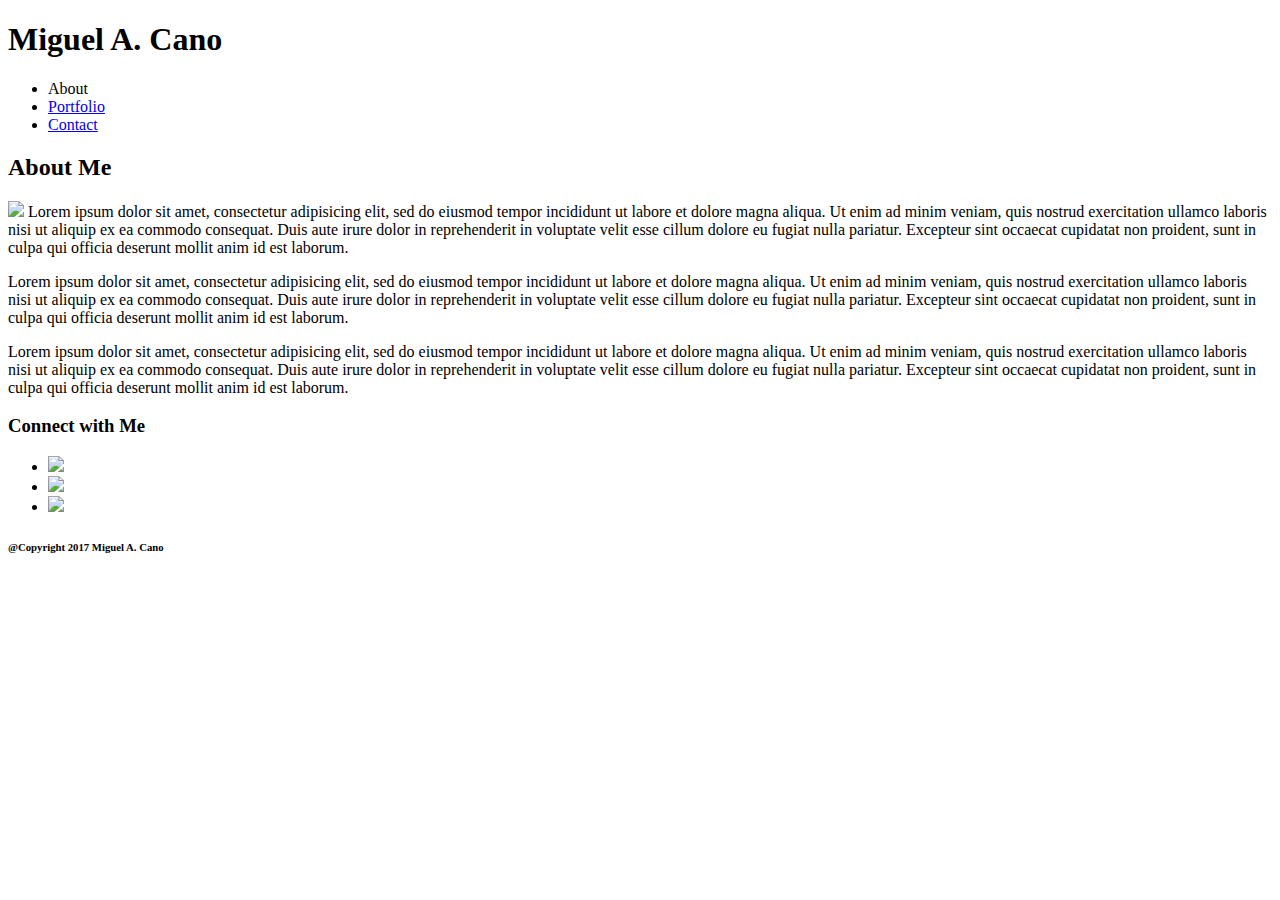
==== index.html @ 8b83db18 "change html files" ====
<!DOCTYPE html>
<html>
	<head>
		<meta charset="utf-8">
		<title>Miguel A. Cano Portfolio</title>
		<link rel="stylesheet" type="text/css" href="assets/css/reset.css">
		<link rel="stylesheet" type="text/css" href="assets/css/style.css">
	</head>
	<body>
	<div class="wrapper">
		<header class="width960">
			<div class="width650 disinlnblock">
				<div class="logo marginlft20 marginrht40">
					<h1>Miguel A. Cano</h1>
				</div>
			</div>
			<nav class="width270 disinlnblock">
				<ul>
					<li>About</li>
					<li><a href="portfolio.html">Portfolio</a></li>
					<li><a href="contact.html">Contact</a></li>
				</ul>
			</nav>
		</header>
		<section>
			<main class="width600 marginlft20 disinlnblock marginrht40 contentbdr contentpad contentbkg">
				<h2 class="grybdr">About Me</h2>
				
				<div class="margintop20">	
					<p><img class="contimg floatleft" src="http://lorempixel.com/output/animals-q-g-200-200-10.jpg"> Lorem ipsum dolor sit amet, consectetur adipisicing elit, sed do eiusmod tempor incididunt ut labore et dolore magna aliqua. Ut enim ad minim veniam, quis nostrud exercitation ullamco laboris nisi ut aliquip ex ea commodo consequat. Duis aute irure dolor in reprehenderit in voluptate velit esse cillum dolore eu fugiat nulla pariatur. Excepteur sint occaecat cupidatat non proident, sunt in culpa qui officia deserunt mollit anim id est laborum.</p>
				
					<p>Lorem ipsum dolor sit amet, consectetur adipisicing elit, sed do eiusmod tempor incididunt ut labore et dolore magna aliqua. Ut enim ad minim veniam, quis nostrud exercitation ullamco laboris nisi ut aliquip ex ea commodo consequat. Duis aute irure dolor in reprehenderit in voluptate velit esse cillum dolore eu fugiat nulla pariatur. Excepteur sint occaecat cupidatat non proident, sunt in culpa qui officia deserunt mollit anim id est laborum.</p>
				
					<p>Lorem ipsum dolor sit amet, consectetur adipisicing elit, sed do eiusmod tempor incididunt ut labore et dolore magna aliqua. Ut enim ad minim veniam, quis nostrud exercitation ullamco laboris nisi ut aliquip ex ea commodo consequat. Duis aute irure dolor in reprehenderit in voluptate velit esse cillum dolore eu fugiat nulla pariatur. Excepteur sint occaecat cupidatat non proident, sunt in culpa qui officia deserunt mollit anim id est laborum.</p>
				</div>
			</main>
			
			<aside class="width270 marginrht20 disinlnblock contentbdr contentpad contentbkg">
				<h3 class="grybdr ">Connect with Me</h3>
				<ul class="margintop20">
					<li><a href="https://www.linkedin.com/in/miguelacano" target="_blank"><img class="icon" src="assets/images/linkedin.png"></a></li>
					<li><a  href="https://github.com/Contrapuntist/"><img class="icon" src="assets/images/1493807017_github_square_black.png"></a></li>
					<li><a href=""><img class="icon" src="assets/images/stackoverflow.png
					"></a></li>
				</ul>
			</aside>
		
		</section>
		<footer>
			<h6>@Copyright 2017 Miguel A. Cano</h6>
		</footer>
	</div>
	</body>
</html>
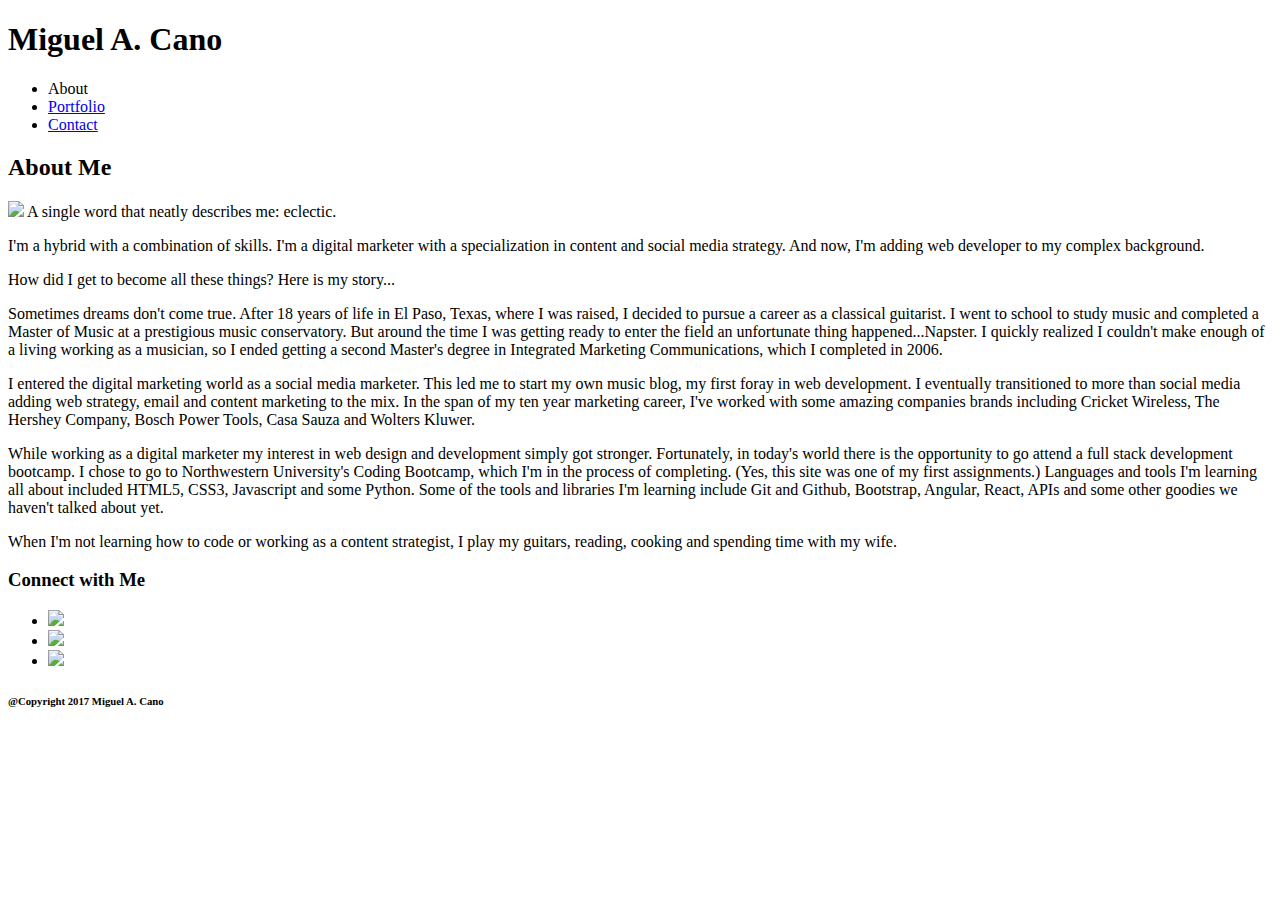
==== commit 1cdfaa1d: "index file changed" ====
--- a/index.html
+++ b/index.html
@@ -27,11 +27,13 @@
 				<h2 class="grybdr">About Me</h2>
 				
 				<div class="margintop20">	
-					<p><img class="contimg floatleft" src="http://lorempixel.com/output/animals-q-g-200-200-10.jpg"> Lorem ipsum dolor sit amet, consectetur adipisicing elit, sed do eiusmod tempor incididunt ut labore et dolore magna aliqua. Ut enim ad minim veniam, quis nostrud exercitation ullamco laboris nisi ut aliquip ex ea commodo consequat. Duis aute irure dolor in reprehenderit in voluptate velit esse cillum dolore eu fugiat nulla pariatur. Excepteur sint occaecat cupidatat non proident, sunt in culpa qui officia deserunt mollit anim id est laborum.</p>
-				
-					<p>Lorem ipsum dolor sit amet, consectetur adipisicing elit, sed do eiusmod tempor incididunt ut labore et dolore magna aliqua. Ut enim ad minim veniam, quis nostrud exercitation ullamco laboris nisi ut aliquip ex ea commodo consequat. Duis aute irure dolor in reprehenderit in voluptate velit esse cillum dolore eu fugiat nulla pariatur. Excepteur sint occaecat cupidatat non proident, sunt in culpa qui officia deserunt mollit anim id est laborum.</p>
-				
-					<p>Lorem ipsum dolor sit amet, consectetur adipisicing elit, sed do eiusmod tempor incididunt ut labore et dolore magna aliqua. Ut enim ad minim veniam, quis nostrud exercitation ullamco laboris nisi ut aliquip ex ea commodo consequat. Duis aute irure dolor in reprehenderit in voluptate velit esse cillum dolore eu fugiat nulla pariatur. Excepteur sint occaecat cupidatat non proident, sunt in culpa qui officia deserunt mollit anim id est laborum.</p>
+					<p><img class="contimg floatleft" src="http://lorempixel.com/output/animals-q-g-200-200-10.jpg"> A single word that neatly describes me:  eclectic.</p>
+					<p>I'm a hybrid with a combination of skills.  I'm a digital marketer with a specialization in content and social media strategy.  And now, I'm adding web developer to my complex background.</p>  
+					<p>How did I get to become all these things? Here is my story...</p>     
+					<p>Sometimes dreams don't come true.  After 18 years of life in El Paso, Texas, where I was raised, I decided to pursue a career as a classical guitarist. I went to school to study music and completed a Master of Music at a prestigious music conservatory.  But around the time I was getting ready to enter the field an unfortunate thing happened...Napster.   I quickly realized I couldn't make enough of a living working as a musician, so I ended getting a second Master's degree in Integrated Marketing Communications, which I completed in 2006.</p> 
+					<p>I entered the digital marketing world as a social media marketer.  This led me to start my own music blog, my first foray in web development.  I eventually transitioned to more than social media adding web strategy, email and content marketing to the mix.  In the span of my ten year marketing career, I've worked with some amazing companies brands including Cricket Wireless, The Hershey Company, Bosch Power Tools, Casa Sauza and Wolters Kluwer.</p>   
+					<p>While working as a digital marketer my interest in web design and development simply got stronger. Fortunately, in today's world there is the opportunity to go attend a full stack development bootcamp.  I chose to go to Northwestern University's Coding Bootcamp, which I'm in the process of completing.  (Yes, this site was one of my first assignments.)   Languages and tools I'm learning all about included HTML5, CSS3, Javascript and some Python.  Some of the tools and libraries I'm learning include Git and Github, Bootstrap, Angular, React, APIs and some other goodies we haven't talked about yet.</p>   
+					<p>When I'm not learning how to code or working as a content strategist, I play my guitars, reading, cooking and spending time with my wife.</p>
 				</div>
 			</main>
 			
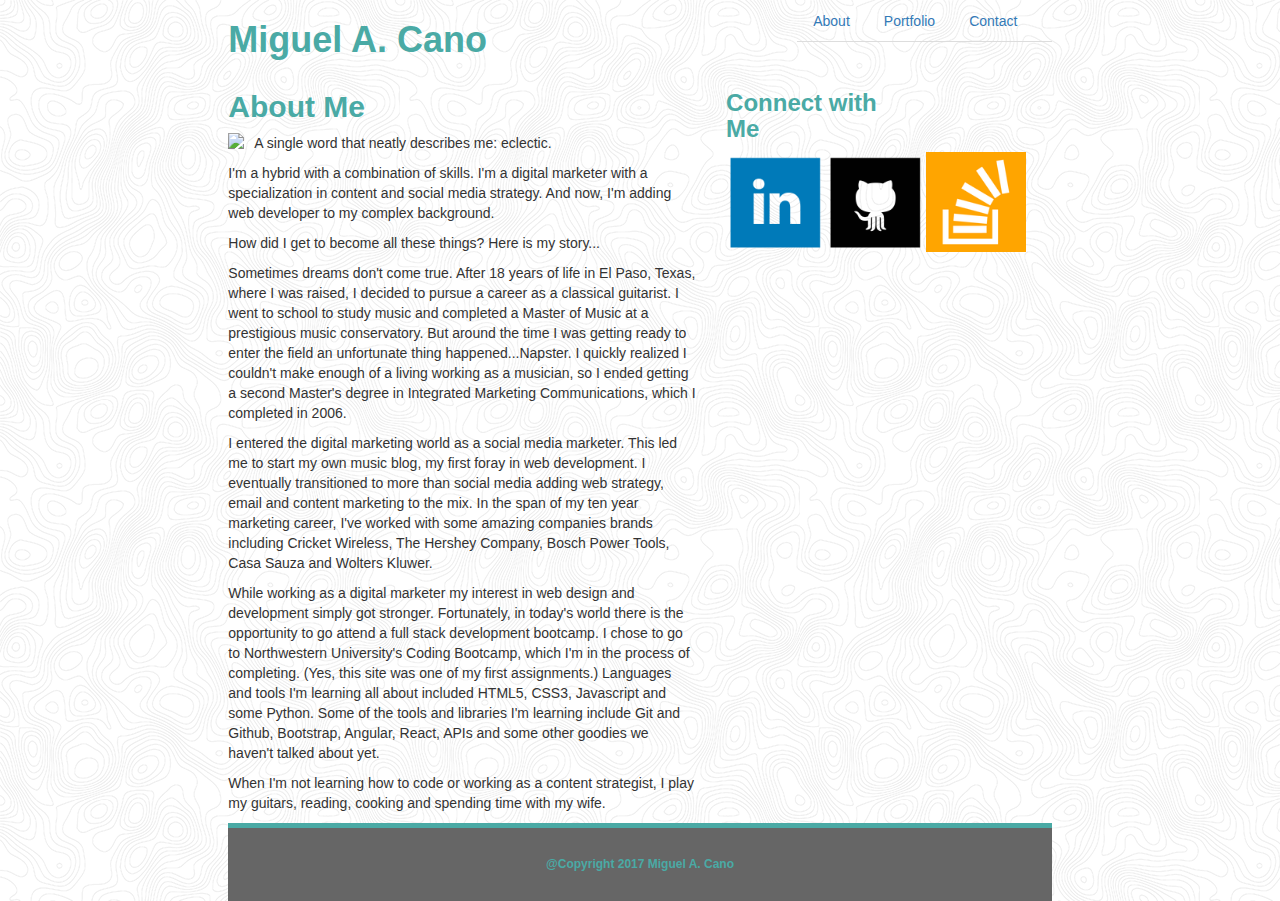
==== commit 6ef88641: "css and html updates" ====
--- a/index.html
+++ b/index.html
@@ -3,31 +3,34 @@
 	<head>
 		<meta charset="utf-8">
 		<title>Miguel A. Cano Portfolio</title>
-		<link rel="stylesheet" type="text/css" href="assets/css/reset.css">
-		<link rel="stylesheet" type="text/css" href="assets/css/style.css">
+		<link rel="stylesheet" type="text/css" href="css/reset.css">
+		<!-- Latest compiled and minified CSS -->
+		<link rel="stylesheet" href="https://maxcdn.bootstrapcdn.com/bootstrap/3.3.7/css/bootstrap.min.css" integrity="sha384-BVYiiSIFeK1dGmJRAkycuHAHRg32OmUcww7on3RYdg4Va+PmSTsz/K68vbdEjh4u" crossorigin="anonymous">
+		<link rel="stylesheet" type="text/css" href="css/style.css">
+	
 	</head>
 	<body>
-	<div class="wrapper">
-		<header class="width960">
-			<div class="width650 disinlnblock">
+	<div class="col-md-8 col-md-offset-2">
+		<header class="row">
+			<div class="col-md-8">
 				<div class="logo marginlft20 marginrht40">
-					<h1>Miguel A. Cano</h1>
+					<h1 class="tealtxt">Miguel A. Cano</h1>
 				</div>
 			</div>
-			<nav class="width270 disinlnblock">
-				<ul>
-					<li>About</li>
+			<nav class="col-md-4">
+				<ul class="nav nav-tabs">
+					<li><a href="#">About</a></li>
 					<li><a href="portfolio.html">Portfolio</a></li>
 					<li><a href="contact.html">Contact</a></li>
 				</ul>
 			</nav>
 		</header>
-		<section>
-			<main class="width600 marginlft20 disinlnblock marginrht40 contentbdr contentpad contentbkg">
+		<section class="row">
+			<main class="col-md-7">
 				<h2 class="grybdr">About Me</h2>
 				
 				<div class="margintop20">	
-					<p><img class="contimg floatleft" src="http://lorempixel.com/output/animals-q-g-200-200-10.jpg"> A single word that neatly describes me:  eclectic.</p>
+					<p><img class="contimg" src="http://lorempixel.com/output/animals-q-g-200-200-10.jpg"> A single word that neatly describes me:  eclectic.</p>
 					<p>I'm a hybrid with a combination of skills.  I'm a digital marketer with a specialization in content and social media strategy.  And now, I'm adding web developer to my complex background.</p>  
 					<p>How did I get to become all these things? Here is my story...</p>     
 					<p>Sometimes dreams don't come true.  After 18 years of life in El Paso, Texas, where I was raised, I decided to pursue a career as a classical guitarist. I went to school to study music and completed a Master of Music at a prestigious music conservatory.  But around the time I was getting ready to enter the field an unfortunate thing happened...Napster.   I quickly realized I couldn't make enough of a living working as a musician, so I ended getting a second Master's degree in Integrated Marketing Communications, which I completed in 2006.</p> 
@@ -37,12 +40,12 @@
 				</div>
 			</main>
 			
-			<aside class="width270 marginrht20 disinlnblock contentbdr contentpad contentbkg">
+			<aside class="col-md-3">
 				<h3 class="grybdr ">Connect with Me</h3>
-				<ul class="margintop20">
-					<li><a href="https://www.linkedin.com/in/miguelacano" target="_blank"><img class="icon" src="assets/images/linkedin.png"></a></li>
-					<li><a  href="https://github.com/Contrapuntist/"><img class="icon" src="assets/images/1493807017_github_square_black.png"></a></li>
-					<li><a href=""><img class="icon" src="assets/images/stackoverflow.png
+				<ul class="icons">
+					<li><a href="https://www.linkedin.com/in/miguelacano" target="_blank"><img class="icon" src="images/linkedin.png"></a></li>
+					<li><a  href="https://github.com/Contrapuntist/"><img class="icon" src="images/1493807017_github_square_black.png"></a></li>
+					<li><a href=""><img class="icon" src="images/stackoverflow.png
 					"></a></li>
 				</ul>
 			</aside>
--- a/css/style.css
+++ b/css/style.css
@@ -0,0 +1,38 @@
+* {
+	box-sizing: border-box;
+}
+
+body {
+	background-image: url('../images/topography.png'); 
+}
+
+h1, h2, h3, h4, h5, h6 {
+	color: #4aaaa5;
+	font-weight: bold;
+} 
+
+footer {
+	text-align: center;
+	background-color: #666666; 
+	line-height: 40px;
+	padding: 20px;	
+    border-top-color: #4aaaa5;
+    border-top-style: solid;
+    border-top-width: 5px;
+	overflow: visible;
+}
+
+.icons {
+	display: inline-flex;
+	justify-content: space-between;
+}
+
+.icons img {
+	width: 100px;
+}
+
+.contimg {
+	float: left;
+	margin-right: 10px;
+}
+
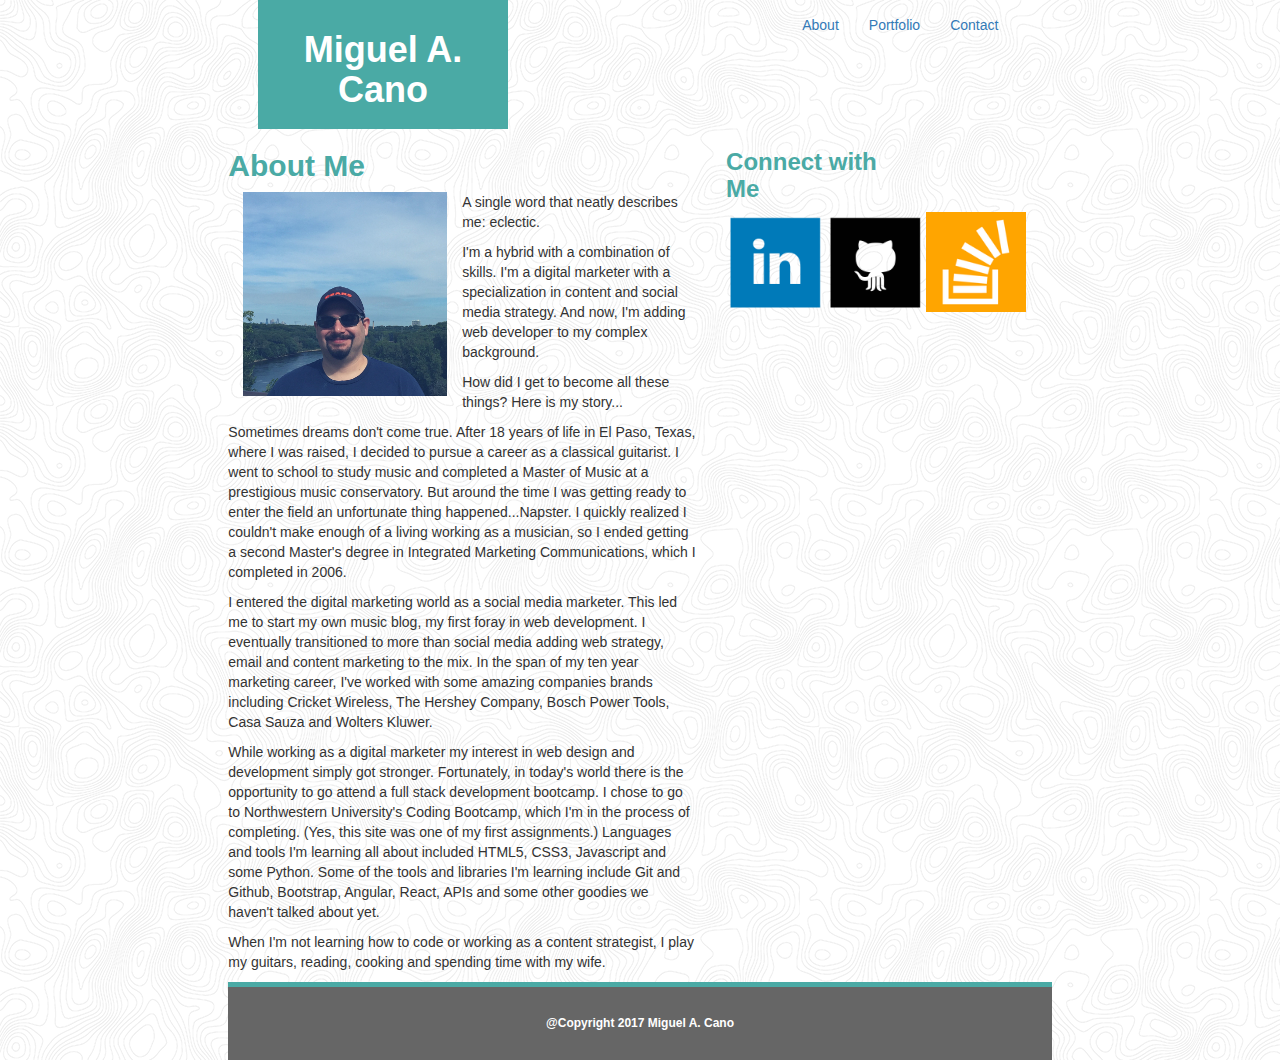
==== commit a39131e2: "edits and port image added" ====
--- a/index.html
+++ b/index.html
@@ -11,14 +11,14 @@
 	</head>
 	<body>
 	<div class="col-md-8 col-md-offset-2">
-		<header class="row">
-			<div class="col-md-8">
-				<div class="logo marginlft20 marginrht40">
+		<header class="col-md-12">
+			<div class="col-md-8 col-sm-6 col-xs-12">
+				<div class="col-md-6 logo">
 					<h1 class="tealtxt">Miguel A. Cano</h1>
 				</div>
 			</div>
-			<nav class="col-md-4">
-				<ul class="nav nav-tabs">
+			<nav class="col-md-4 col-sm-6 col-xs-12">
+				<ul class="nav navbar-nav">
 					<li><a href="#">About</a></li>
 					<li><a href="portfolio.html">Portfolio</a></li>
 					<li><a href="contact.html">Contact</a></li>
@@ -26,11 +26,11 @@
 			</nav>
 		</header>
 		<section class="row">
-			<main class="col-md-7">
+			<main class="col-md-7 col-sm-12">
 				<h2 class="grybdr">About Me</h2>
 				
 				<div class="margintop20">	
-					<p><img class="contimg" src="http://lorempixel.com/output/animals-q-g-200-200-10.jpg"> A single word that neatly describes me:  eclectic.</p>
+					<p><img class="col-md-6 col-sm-8" src="images/portfolio_pic.png"> A single word that neatly describes me:  eclectic.</p>
 					<p>I'm a hybrid with a combination of skills.  I'm a digital marketer with a specialization in content and social media strategy.  And now, I'm adding web developer to my complex background.</p>  
 					<p>How did I get to become all these things? Here is my story...</p>     
 					<p>Sometimes dreams don't come true.  After 18 years of life in El Paso, Texas, where I was raised, I decided to pursue a career as a classical guitarist. I went to school to study music and completed a Master of Music at a prestigious music conservatory.  But around the time I was getting ready to enter the field an unfortunate thing happened...Napster.   I quickly realized I couldn't make enough of a living working as a musician, so I ended getting a second Master's degree in Integrated Marketing Communications, which I completed in 2006.</p> 
--- a/css/style.css
+++ b/css/style.css
@@ -16,10 +16,11 @@
 	background-color: #666666; 
 	line-height: 40px;
 	padding: 20px;	
-    border-top-color: #4aaaa5;
-    border-top-style: solid;
-    border-top-width: 5px;
-	overflow: visible;
+    border-top: 5px solid #4aaaa5;
+}
+
+footer h6 {
+	color: #ffffff;
 }
 
 .icons {
@@ -36,3 +37,15 @@
 	margin-right: 10px;
 }
 
+.logo {
+	
+	background-color: #4aaaa5; 
+	text-align: center;
+	padding: 10px;
+
+} 
+
+.logo h1 {
+	color: #ffffff;  
+}
+
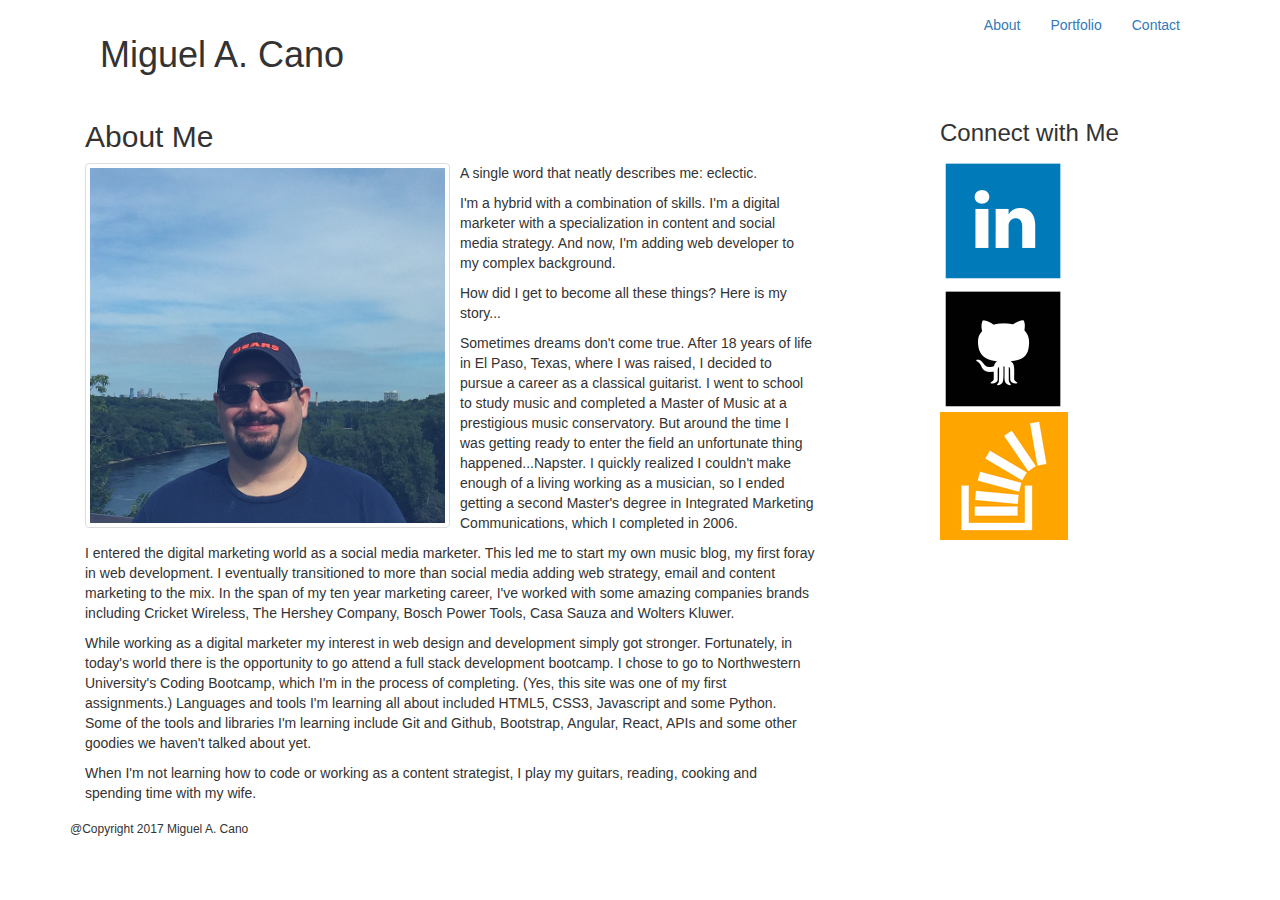
==== commit 1bccd1c2: "edited index.html" ====
--- a/index.html
+++ b/index.html
@@ -6,54 +6,65 @@
 		<link rel="stylesheet" type="text/css" href="css/reset.css">
 		<!-- Latest compiled and minified CSS -->
 		<link rel="stylesheet" href="https://maxcdn.bootstrapcdn.com/bootstrap/3.3.7/css/bootstrap.min.css" integrity="sha384-BVYiiSIFeK1dGmJRAkycuHAHRg32OmUcww7on3RYdg4Va+PmSTsz/K68vbdEjh4u" crossorigin="anonymous">
-		<link rel="stylesheet" type="text/css" href="css/style.css">
+		
+		<!-- Bootstrap theme -->
+		<link rel="stylesheet" type="text/css" href="https://bootswatch.com/superhero/bootstrap.min.css">
+		
+		<!-- keeping this in just in case I choose to add my own customizations later. 
+			<link rel="stylesheet" type="text/css" href="css/style.css">  
+		-->
 	
 	</head>
 	<body>
-	<div class="col-md-8 col-md-offset-2">
-		<header class="col-md-12">
-			<div class="col-md-8 col-sm-6 col-xs-12">
-				<div class="col-md-6 logo">
-					<h1 class="tealtxt">Miguel A. Cano</h1>
+	
+	<div class="container">
+	
+			<header class="container-fluid">
+				<div class="navbar-header">
+					<div class="navbar-text navbar-right">
+						<h1>Miguel A. Cano</h1>
+					</div>
 				</div>
-			</div>
-			<nav class="col-md-4 col-sm-6 col-xs-12">
-				<ul class="nav navbar-nav">
-					<li><a href="#">About</a></li>
-					<li><a href="portfolio.html">Portfolio</a></li>
-					<li><a href="contact.html">Contact</a></li>
-				</ul>
-			</nav>
-		</header>
-		<section class="row">
-			<main class="col-md-7 col-sm-12">
-				<h2 class="grybdr">About Me</h2>
-				
-				<div class="margintop20">	
-					<p><img class="col-md-6 col-sm-8" src="images/portfolio_pic.png"> A single word that neatly describes me:  eclectic.</p>
-					<p>I'm a hybrid with a combination of skills.  I'm a digital marketer with a specialization in content and social media strategy.  And now, I'm adding web developer to my complex background.</p>  
-					<p>How did I get to become all these things? Here is my story...</p>     
-					<p>Sometimes dreams don't come true.  After 18 years of life in El Paso, Texas, where I was raised, I decided to pursue a career as a classical guitarist. I went to school to study music and completed a Master of Music at a prestigious music conservatory.  But around the time I was getting ready to enter the field an unfortunate thing happened...Napster.   I quickly realized I couldn't make enough of a living working as a musician, so I ended getting a second Master's degree in Integrated Marketing Communications, which I completed in 2006.</p> 
-					<p>I entered the digital marketing world as a social media marketer.  This led me to start my own music blog, my first foray in web development.  I eventually transitioned to more than social media adding web strategy, email and content marketing to the mix.  In the span of my ten year marketing career, I've worked with some amazing companies brands including Cricket Wireless, The Hershey Company, Bosch Power Tools, Casa Sauza and Wolters Kluwer.</p>   
-					<p>While working as a digital marketer my interest in web design and development simply got stronger. Fortunately, in today's world there is the opportunity to go attend a full stack development bootcamp.  I chose to go to Northwestern University's Coding Bootcamp, which I'm in the process of completing.  (Yes, this site was one of my first assignments.)   Languages and tools I'm learning all about included HTML5, CSS3, Javascript and some Python.  Some of the tools and libraries I'm learning include Git and Github, Bootstrap, Angular, React, APIs and some other goodies we haven't talked about yet.</p>   
-					<p>When I'm not learning how to code or working as a content strategist, I play my guitars, reading, cooking and spending time with my wife.</p>
-				</div>
-			</main>
+				<nav class="container-fluid">
+					<ul class="nav navbar-nav navbar-right">
+						<li><a href="#">About</a></li>
+						<li><a href="portfolio.html">Portfolio</a></li>
+						<li><a href="contact.html">Contact</a></li>
+					</ul>
+				</nav>
+			</header>
+
+			<section class="container row">
+				<main class="col-md-8 col-sm-12 col-xs-12">
+					<h2>About Me</h2>
+					
+					<div class="">	
+						<p><img class="img-thumbnail img-responsive" width="50%" style="float: left; margin-right: 10px;" src="images/portfolio_pic.png"> A single word that neatly describes me:  eclectic.</p>
+						<p>I'm a hybrid with a combination of skills.  I'm a digital marketer with a specialization in content and social media strategy.  And now, I'm adding web developer to my complex background.</p>  
+						<p>How did I get to become all these things? Here is my story...</p>     
+						<p>Sometimes dreams don't come true.  After 18 years of life in El Paso, Texas, where I was raised, I decided to pursue a career as a classical guitarist. I went to school to study music and completed a Master of Music at a prestigious music conservatory.  But around the time I was getting ready to enter the field an unfortunate thing happened...Napster.   I quickly realized I couldn't make enough of a living working as a musician, so I ended getting a second Master's degree in Integrated Marketing Communications, which I completed in 2006.</p> 
+						<p>I entered the digital marketing world as a social media marketer.  This led me to start my own music blog, my first foray in web development.  I eventually transitioned to more than social media adding web strategy, email and content marketing to the mix.  In the span of my ten year marketing career, I've worked with some amazing companies brands including Cricket Wireless, The Hershey Company, Bosch Power Tools, Casa Sauza and Wolters Kluwer.</p>   
+						<p>While working as a digital marketer my interest in web design and development simply got stronger. Fortunately, in today's world there is the opportunity to go attend a full stack development bootcamp.  I chose to go to Northwestern University's Coding Bootcamp, which I'm in the process of completing.  (Yes, this site was one of my first assignments.)   Languages and tools I'm learning all about included HTML5, CSS3, Javascript and some Python.  Some of the tools and libraries I'm learning include Git and Github, Bootstrap, Angular, React, APIs and some other goodies we haven't talked about yet.</p>   
+						<p>When I'm not learning how to code or working as a content strategist, I play my guitars, reading, cooking and spending time with my wife.</p>
+					</div>
+				</main>
 			
-			<aside class="col-md-3">
-				<h3 class="grybdr ">Connect with Me</h3>
-				<ul class="icons">
-					<li><a href="https://www.linkedin.com/in/miguelacano" target="_blank"><img class="icon" src="images/linkedin.png"></a></li>
-					<li><a  href="https://github.com/Contrapuntist/"><img class="icon" src="images/1493807017_github_square_black.png"></a></li>
-					<li><a href=""><img class="icon" src="images/stackoverflow.png
+				<aside class="col-md-3 col-md-offset-1">
+					<h3 class="grybdr ">Connect with Me</h3>
+					<ul class="icons">
+						<li><a href="https://www.linkedin.com/in/miguelacano" target="_blank"><img class="icon" src="images/linkedin.png"></a></li>
+						<li><a  href="https://github.com/Contrapuntist/"><img class="icon" src="images/1493807017_github_square_black.png"></a></li>
+						<li><a href=""><img class="icon" src="images/stackoverflow.png
 					"></a></li>
-				</ul>
-			</aside>
+					</ul>
+				</aside>
 		
-		</section>
-		<footer>
-			<h6>@Copyright 2017 Miguel A. Cano</h6>
-		</footer>
+			</section>
+			<footer class="warning">
+				<h6>@Copyright 2017 Miguel A. Cano</h6>
+			</footer>
+		
 	</div>
+	
 	</body>
 </html>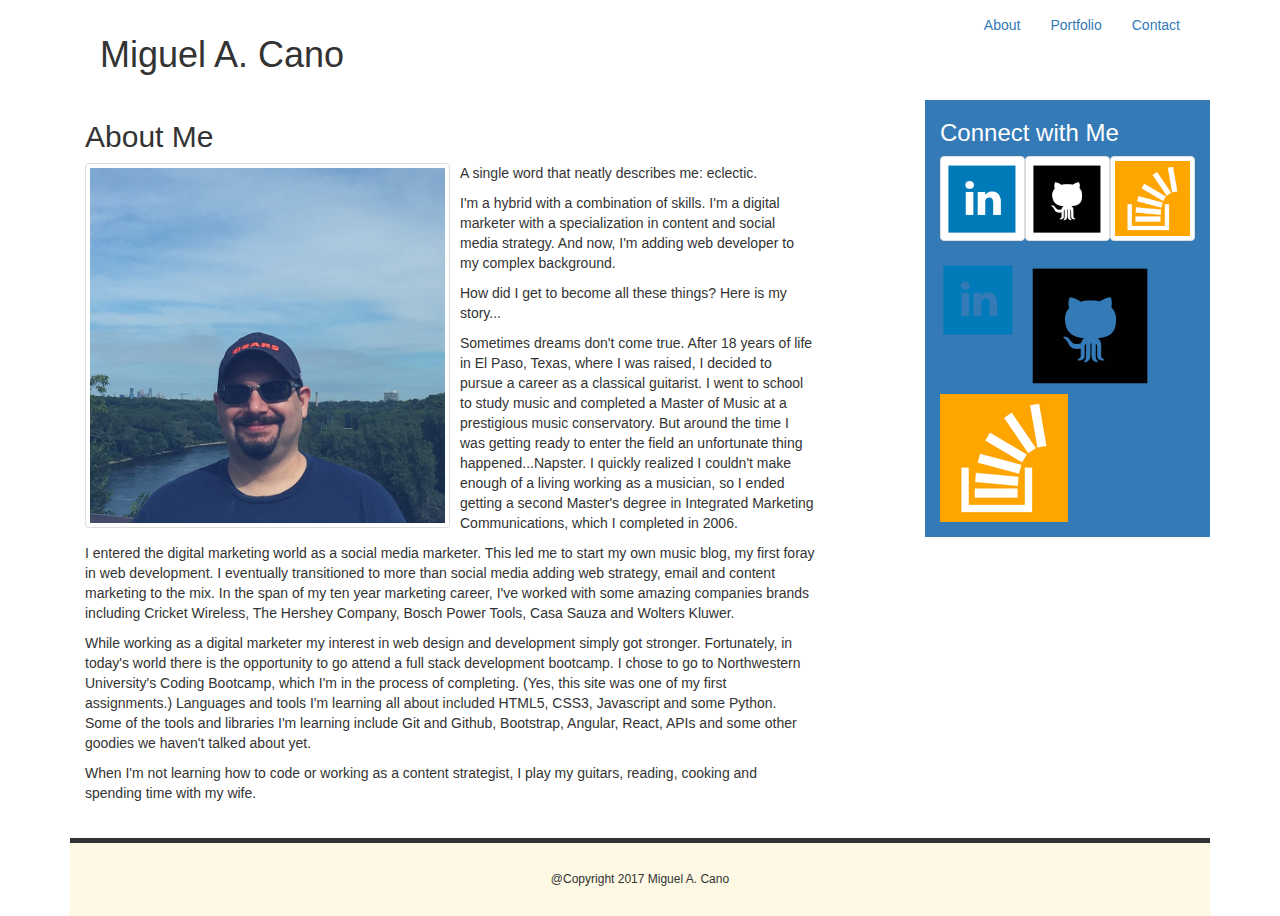
==== commit 1a047be8: "bootstrap edits, added my CSS"" ====
--- a/index.html
+++ b/index.html
@@ -10,10 +10,9 @@
 		<!-- Bootstrap theme -->
 		<link rel="stylesheet" type="text/css" href="https://bootswatch.com/superhero/bootstrap.min.css">
 		
-		<!-- keeping this in just in case I choose to add my own customizations later. 
-			<link rel="stylesheet" type="text/css" href="css/style.css">  
-		-->
-	
+		<!-- Personalized CSS -->
+		<link rel="stylesheet" type="text/css" href="css/style.css">  
+			
 	</head>
 	<body>
 	
@@ -49,21 +48,40 @@
 					</div>
 				</main>
 			
-				<aside class="col-md-3 col-md-offset-1">
-					<h3 class="grybdr ">Connect with Me</h3>
-					<ul class="icons">
-						<li><a href="https://www.linkedin.com/in/miguelacano" target="_blank"><img class="icon" src="images/linkedin.png"></a></li>
-						<li><a  href="https://github.com/Contrapuntist/"><img class="icon" src="images/1493807017_github_square_black.png"></a></li>
-						<li><a href=""><img class="icon" src="images/stackoverflow.png
-					"></a></li>
+				<aside class="col-md-3 col-md-offset-1 col-sm-12 col-xs-12 bg-primary">
+					<h3>Connect with Me</h3>
+					<div class="row">
+						<div class="col-md-12">
+							<div class="col-md-4 thumbnail">
+								<a href="https://www.linkedin.com/in/miguelacano" target="_blank"><img class="img-responsive" src="images/linkedin.png"></a>
+							</div >
+							<div class="col-md-4 thumbnail">
+								<a  href="https://github.com/Contrapuntist/"><img class="img-responsive" src="images/1493807017_github_square_black.png"></a>
+							</div>
+						
+							<div class="col-md-4 thumbnail">
+								<a href=""><img class="img-responsive" src="images/stackoverflow.png"></a>
+							</div>
+						</div>
+					</div> 
+					
+					<div>
+					<ul class="list-inline ">
+						<li class="col-md-4"><a href="https://www.linkedin.com/in/miguelacano" target="_blank"><img class="img-responsive" src="images/linkedin.png"></a></li>
+						<li class="col-md"><a  href="https://github.com/Contrapuntist/"><img class="img-responsive" src="images/1493807017_github_square_black.png"></a></li>
+						<li><a href=""><img class="img-responsive" src="images/stackoverflow.png
+						"></a></li>
 					</ul>
+					</div>
+
 				</aside>
 		
 			</section>
-			<footer class="warning">
-				<h6>@Copyright 2017 Miguel A. Cano</h6>
+			<footer class="fullwidth bg-warning">
+				<div>
+					<h6>@Copyright 2017 Miguel A. Cano</h6>
+				</div>
 			</footer>
-		
 	</div>
 	
 	</body>
--- a/css/style.css
+++ b/css/style.css
@@ -1,3 +1,22 @@
+footer {
+	text-align: center;
+	line-height: 40px;
+	padding: 20px;	
+    border-top-style: solid;
+    border-top-width: 5px;
+    margin-top: 25px;
+}
+
+.fullwidth {
+	width: 100%;
+}
+
+
+/*  Classes based on homework assignment 1. For easy access, copied and commented out. 
+Will move above if I need to use to compliment or override Bootstrap styles. 
+
+###########################  STYLES BELOW  ##########################
+
 * {
 	box-sizing: border-box;
 }
@@ -7,45 +26,203 @@
 }
 
 h1, h2, h3, h4, h5, h6 {
+	font-family: 'Georgia', Times, Times New Roman, serif;
 	color: #4aaaa5;
 	font-weight: bold;
 } 
 
-footer {
-	text-align: center;
-	background-color: #666666; 
-	line-height: 40px;
-	padding: 20px;	
-    border-top: 5px solid #4aaaa5;
-}
-
-footer h6 {
+h1 {
+	font-size: 32px;
 	color: #ffffff;
 }
 
-.icons {
+h2 {
+	font-size: 30px;
+}
+
+h3 {
+	font-size: 24px;
+} 
+
+h6 {
+	font-size: 12px;
+	color: #ffffff;
+}
+
+a, p, ul, ol {
+	font-family: 'Arial', 'Helvetica Neue', Helvetica, sans-serif;
+	color: #777777;
+	line-height: 24px;
+}
+
+a {
+	text-decoration: none;
+}
+
+a:hover {
+	text-decoration: underline;
+	text-decoration-color: #4aaaa5;
+}
+
+p {
+	padding-bottom: 8px;
+}
+
+header {
 	display: inline-flex;
+	align-content: center;
+	line-height: 40px; 
+	border-bottom: 2px solid #cccccc;
+	background-color: #ffffff;
+}
+
+nav {
+	padding: 15px;
+}
+
+nav ul, aside li {
+	list-style: none;
+	text-align: center;
+}
+
+nav li, aside li {
+	display: inline-block;
+	padding-right: 5px;
+}
+
+nav li.lastchild, aside li.lastchild {
+	padding-right: none;
+}
+
+main {
+	margin-bottom: 30px;
+}
+
+section {
+	
+	margin-top: 30px;
+}
+
+aside {
+	float: right;
+}
+
+
+
+.wrapper {
+	width: 960px;
+	margin: 0 auto;
+}
+
+
+.width960 {
+	width: 960px;
+}
+
+.width650 {
+	width: 650px;
+}
+
+.width600 {
+	width: 600px;
+}
+
+.width550 {
+	width: 550px;
+}
+
+.width270 {
+	width: 270px;
+}
+
+.floatleft {
+	float: left;
+}
+
+.disinlnblock {
+	display: inline-block;
+}
+
+.margintop20 {
+	margin-top: 20px;
+}
+
+.marginlft20 {
+	margin-left: 20px;
+}
+
+.marginrht20 {
+	margin-right: 20px;
+}
+
+.contentbdr {
+	border: 1px solid #dddddd;
+}
+
+.contentbkg {
+	background-color: #ffffff;
+}
+
+.contentpad {
+	padding: 25px;
+}
+
+.logo {
+	width: 300px;
+	background-color: #4aaaa5; 
+	text-align: center;
+	padding: 10px;
+	color: #ffffff;  
+} 
+
+.contimg {
+	margin-right: 15px;
+	width: 200px; 
+}
+
+.icon {
+	width: 50px;
+	margin: 0 10px 0 0;
+} 
+
+.grybdr {
+	border-bottom: 2px solid #dddddd;
+	padding-bottom: 10px;
+} 
+
+.submitbtn {
+	width: 125px;
+	height: 35px;
+	color: #ffffff;
+	background-color: #4aaaa5; 
+	border: none;
+	font-size: 18px;
+}
+
+.portsect {
+	display: flex;
+	flex-direction: row;
+	flex-wrap: wrap;
 	justify-content: space-between;
 }
 
-.icons img {
-	width: 100px;
-}
-
-.contimg {
-	float: left;
-	margin-right: 10px;
-}
-
-.logo {
-	
-	background-color: #4aaaa5; 
-	text-align: center;
-	padding: 10px;
-
-} 
-
-.logo h1 {
-	color: #ffffff;  
-}
-
+.imgport {
+	width: 250px;
+	position: relative;
+}
+
+.imgport img {
+	width: 250px;
+}
+
+.portlabel {
+	width: 250px;
+	color: white;
+	background-color: #4aaaa5;
+	text-align: center;
+	padding: 25px;
+	position: absolute;
+	bottom: 20px;
+}
+
+*/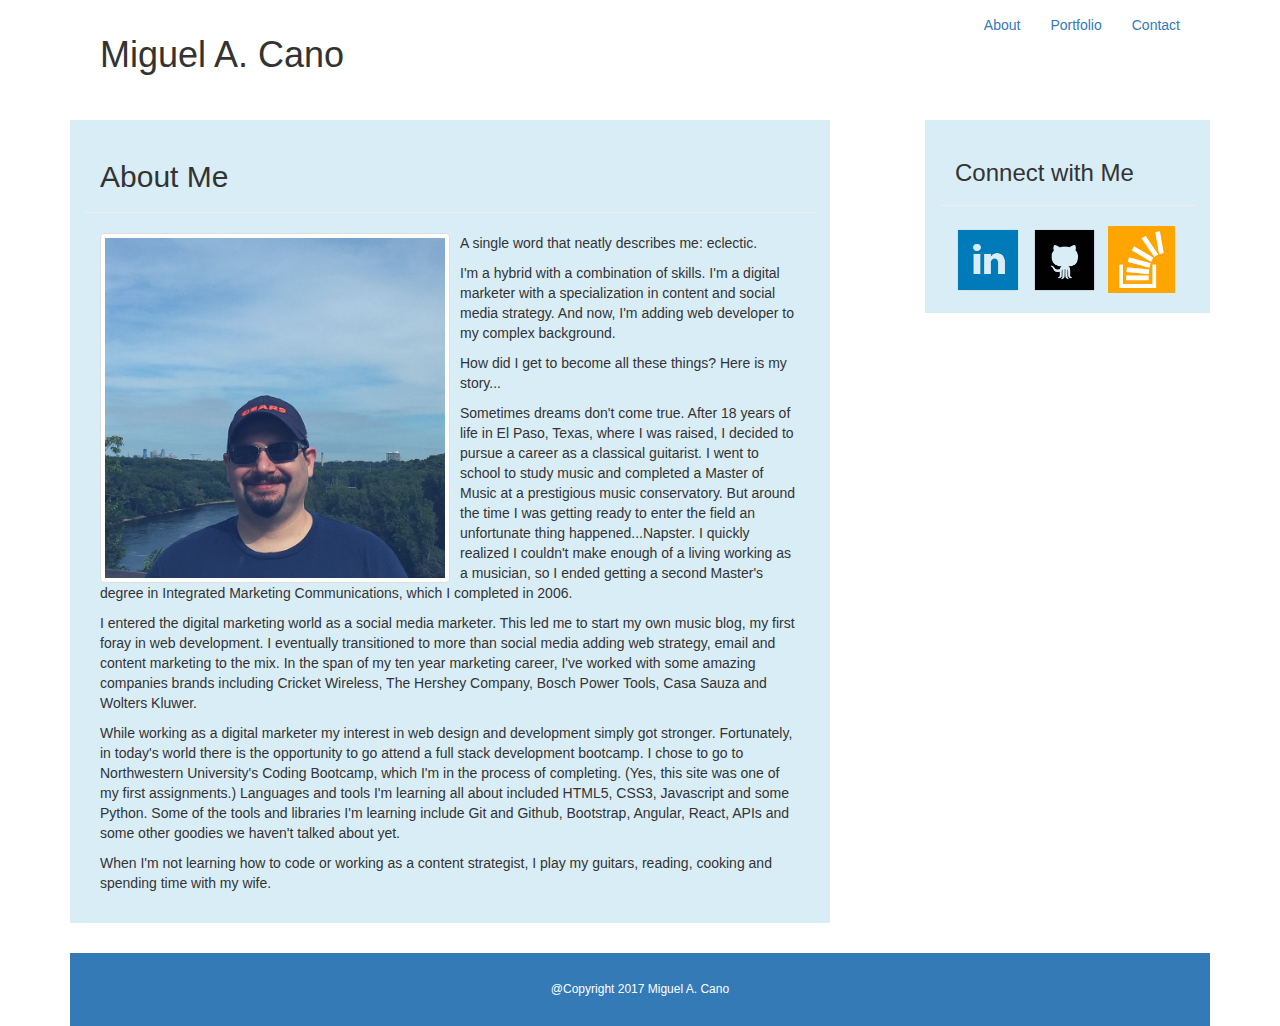
==== commit d20ca291: "more css and bootstrap tweaks" ====
--- a/index.html
+++ b/index.html
@@ -18,14 +18,14 @@
 	
 	<div class="container">
 	
-			<header class="container-fluid">
+			<header class="container-fluid bottommrg20">
 				<div class="navbar-header">
 					<div class="navbar-text navbar-right">
 						<h1>Miguel A. Cano</h1>
 					</div>
 				</div>
 				<nav class="container-fluid">
-					<ul class="nav navbar-nav navbar-right">
+					<ul class="nav navbar-nav navbar-right text-muted">
 						<li><a href="#">About</a></li>
 						<li><a href="portfolio.html">Portfolio</a></li>
 						<li><a href="contact.html">Contact</a></li>
@@ -34,10 +34,11 @@
 			</header>
 
 			<section class="container row">
-				<main class="col-md-8 col-sm-12 col-xs-12">
-					<h2>About Me</h2>
-					
-					<div class="">	
+				<main class="col-md-8 col-sm-12 col-xs-12 bg-info padbtm20">
+					<div class="page-header">
+						<h2 class="paddingL-R">About Me</h2>
+					</div>
+					<div class="paddingL-R">	
 						<p><img class="img-thumbnail img-responsive" width="50%" style="float: left; margin-right: 10px;" src="images/portfolio_pic.png"> A single word that neatly describes me:  eclectic.</p>
 						<p>I'm a hybrid with a combination of skills.  I'm a digital marketer with a specialization in content and social media strategy.  And now, I'm adding web developer to my complex background.</p>  
 						<p>How did I get to become all these things? Here is my story...</p>     
@@ -48,36 +49,26 @@
 					</div>
 				</main>
 			
-				<aside class="col-md-3 col-md-offset-1 col-sm-12 col-xs-12 bg-primary">
-					<h3>Connect with Me</h3>
-					<div class="row">
-						<div class="col-md-12">
-							<div class="col-md-4 thumbnail">
-								<a href="https://www.linkedin.com/in/miguelacano" target="_blank"><img class="img-responsive" src="images/linkedin.png"></a>
-							</div >
-							<div class="col-md-4 thumbnail">
-								<a  href="https://github.com/Contrapuntist/"><img class="img-responsive" src="images/1493807017_github_square_black.png"></a>
-							</div>
-						
-							<div class="col-md-4 thumbnail">
-								<a href=""><img class="img-responsive" src="images/stackoverflow.png"></a>
-							</div>
-						</div>
-					</div> 
+				<aside class="col-md-3 col-md-offset-1 col-sm-12 col-xs-12 bg-info padbtm20">
 					
+					<div class="page-header">
+						<h3 class="paddingL-R">Connect with Me</h3>			
+					</div>
 					<div>
-					<ul class="list-inline ">
-						<li class="col-md-4"><a href="https://www.linkedin.com/in/miguelacano" target="_blank"><img class="img-responsive" src="images/linkedin.png"></a></li>
-						<li class="col-md"><a  href="https://github.com/Contrapuntist/"><img class="img-responsive" src="images/1493807017_github_square_black.png"></a></li>
-						<li><a href=""><img class="img-responsive" src="images/stackoverflow.png
-						"></a></li>
-					</ul>
+						<ul class="list-inline paddingL-R">
+							<li class="col-md-4"><a href="https://www.linkedin.com/in/miguelacano" target="_blank"><img class="img-responsive" src="images/linkedin.png"></a></li>
+							
+							<li class="col-md-4"><a  href="https://github.com/Contrapuntist/"><img class="img-responsive" src="images/1493807017_github_square_black.png"></a></li>
+							
+							<li class="col-md-4"><a href="#"><img class="img-responsive" src="images/stackoverflow.png
+							"></a></li>
+						</ul>
 					</div>
 
 				</aside>
 		
 			</section>
-			<footer class="fullwidth bg-warning">
+			<footer class="fullwidth bg-primary">
 				<div>
 					<h6>@Copyright 2017 Miguel A. Cano</h6>
 				</div>
--- a/css/style.css
+++ b/css/style.css
@@ -7,8 +7,25 @@
     margin-top: 25px;
 }
 
+.bottommrg20 {
+	margin-bottom: 20px;
+}
+
+.contentbkg {
+	background-color: #ffffff;
+}
+
 .fullwidth {
 	width: 100%;
+}
+
+.paddingL-R {
+	padding-left: 15px;
+	padding-right: 15px;
+}
+
+.padbtm20 {
+	padding-bottom: 20px;	
 }
 
 
